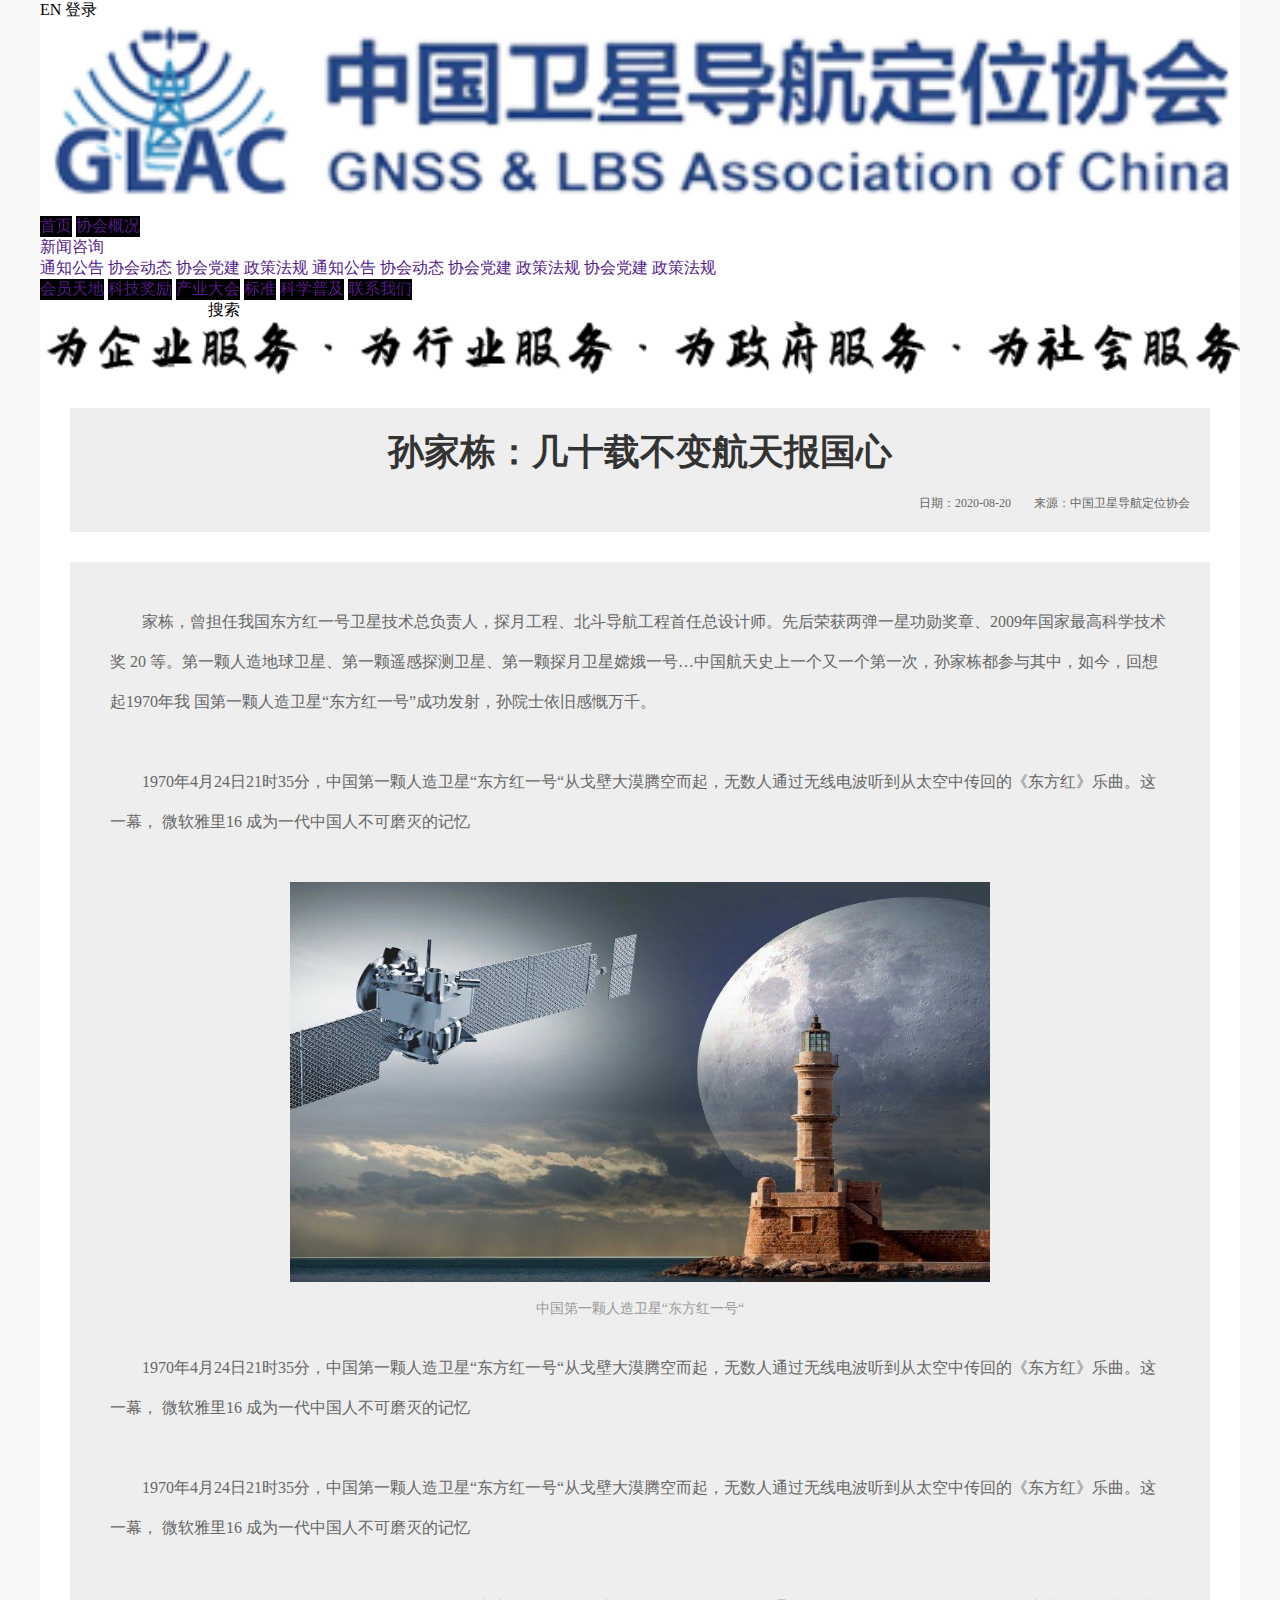
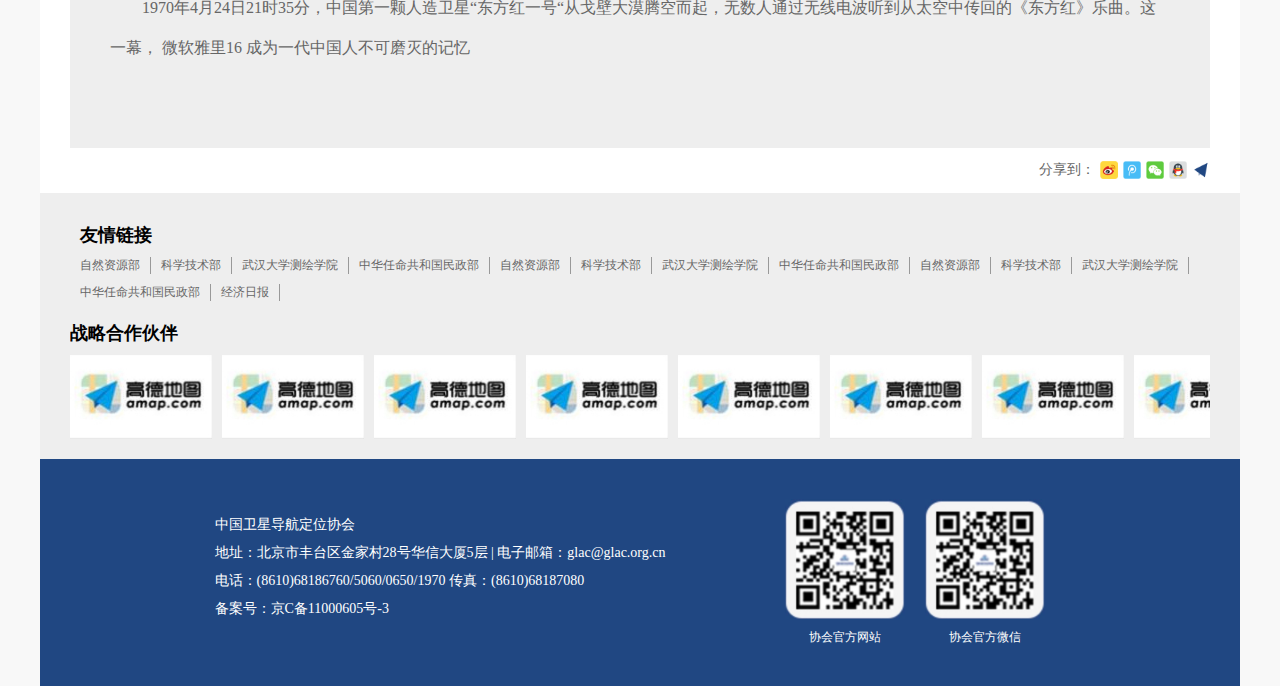
==== detail.html @ 20201519 "创建项目" ====
<!DOCTYPE html>
<html lang="en">
<head>
    <meta charset="UTF-8">
    <meta name="viewport" content="width=device-width, initial-scale=1.0">
    <title>中国卫星导航定位协会</title>
    <link rel="stylesheet" href="./css/reset.css">
    <link rel="stylesheet" href="./css/hover.css">
    <link rel="stylesheet" href="./css/detail.css">
    <link rel="stylesheet" href="./css/swiper.min.css">
</head>
<body>
    <div class="container">
        <!-- 头部 header -->
        <div class="header">
            <!-- 登录部分 -->
            <div class="login-wrap">
                <span class="language">EN</span>
                <span class="login-btn">登录</span>
            </div>
            <!-- 导航部分 -->
            <div class="nav-wrap">
                <!-- logo -->
                <div class="logo">
                    <img src="./images/index/logo-pc.png" alt="">
                </div>
                <!-- 导航栏 -->
                <div class="nav-list">
                    <div class="nav-item hvr-radial-in"><a href="">首页</a></div> 
                    <div class="nav-item hvr-radial-in"><a href="">协会概况</a></div> 
                    <div class="nav-item active-link">
                        <a href="">新闻咨询</a>
                        <!-- 二级菜单 -->
                        <div class="select-menu">
                            <div class="menu-list">
                                <span><a href="">通知公告</a></span>
                                <span><a href="">协会动态</a></span>
                                <span><a href="">协会党建</a></span>
                                <span><a href="">政策法规</a></span>
                                <span><a href="">通知公告</a></span>
                                <span><a href="">协会动态</a></span>
                                <span><a href="">协会党建</a></span>
                                <span><a href="">政策法规</a></span>
                                <span><a href="">协会党建</a></span>
                                <span><a href="">政策法规</a></span>
                            </div>
                        </div>
                    </div> 
                    <div class="nav-item hvr-radial-in"><a href="">会员天地</a></div> 
                    <div class="nav-item hvr-radial-in"><a href="">科技奖励</a></div> 
                    <div class="nav-item hvr-radial-in"><a href="">产业大会</a></div> 
                    <div class="nav-item hvr-radial-in"><a href="">标准</a></div> 
                    <div class="nav-item hvr-radial-in"><a href="">科学普及</a></div> 
                    <div class="nav-item hvr-radial-in"><a href="">联系我们</a></div> 
                </div>
                <!-- 搜索框 -->
                <div class="search">
                    <input type="text">
                    <span>搜索</span>
                </div>
                <!-- slogan -->
                <div class="slogan">
                    <img src="./images/index/slogan.png" alt="">
                </div>
            </div>
        </div>

        <!-- 主体内容 -->
        <div class="main-cont">
            <div class="article">
                <div class="title">
                    <h3>孙家栋：几十载不变航天报国心</h3>
                    <p>
                        <span>日期：2020-08-20</span>
                        <span>来源：中国卫星导航定位协会</span>
                    </p>
                </div>
                <div class="cont">
                    <p>家栋，曾担任我国东方红一号卫星技术总负责人，探月工程、北斗导航工程首任总设计师。先后荣获两弹一星功勋奖章、2009年国家最高科学技术奖  20  等。第一颗人造地球卫星、第一颗遥感探测卫星、第一颗探月卫星嫦娥一号…中国航天史上一个又一个第一次，孙家栋都参与其中，如今，回想起1970年我  国第一颗人造卫星“东方红一号”成功发射，孙院士依旧感慨万千。 </p>
                    <p>1970年4月24日21时35分，中国第一颗人造卫星“东方红一号“从戈壁大漠腾空而起，无数人通过无线电波听到从太空中传回的《东方红》乐曲。这一幕，  微软雅里16  成为一代中国人不可磨灭的记忆 </p>
                    <div class="img-wrap">
                        <img src="./images/banner.jpeg" alt="">
                        <span>中国第一颗人造卫星“东方红一号“</span>
                    </div>
                    <p>1970年4月24日21时35分，中国第一颗人造卫星“东方红一号“从戈壁大漠腾空而起，无数人通过无线电波听到从太空中传回的《东方红》乐曲。这一幕，  微软雅里16  成为一代中国人不可磨灭的记忆 </p>
                    <p>1970年4月24日21时35分，中国第一颗人造卫星“东方红一号“从戈壁大漠腾空而起，无数人通过无线电波听到从太空中传回的《东方红》乐曲。这一幕，  微软雅里16  成为一代中国人不可磨灭的记忆 </p>
                    <p>1970年4月24日21时35分，中国第一颗人造卫星“东方红一号“从戈壁大漠腾空而起，无数人通过无线电波听到从太空中传回的《东方红》乐曲。这一幕，  微软雅里16  成为一代中国人不可磨灭的记忆 </p>
                </div>
                <div class="share">
                    分享到：
                    <span class="item1"></span>
                    <span class="item2"></span>
                    <span class="item3"></span>
                    <span class="item4"></span>
                    <span class="item5"></span>
                </div>
            </div>
        </div>

        <!-- 底部 footer -->
        <div class="footer">
            <!-- 友情链接 -->
            <div class="blogroll">
                <h3>友情链接</h3>
                <div class="link-list">
                    <a href="" target="_blank">自然资源部</a>
                    <a href="" target="_blank">科学技术部</a>
                    <a href="" target="_blank">武汉大学测绘学院</a>
                    <a href="" target="_blank">中华任命共和国民政部</a>
                    <a href="" target="_blank">自然资源部</a>
                    <a href="" target="_blank">科学技术部</a>
                    <a href="" target="_blank">武汉大学测绘学院</a>
                    <a href="" target="_blank">中华任命共和国民政部</a>
                    <a href="" target="_blank">自然资源部</a>
                    <a href="" target="_blank">科学技术部</a>
                    <a href="" target="_blank">武汉大学测绘学院</a>
                    <a href="" target="_blank">中华任命共和国民政部</a>
                    <a href="" target="_blank">经济日报</a>
                </div>
            </div>
            <!-- 战略合作 -->
            <div class="cooperation swiper-container4">
                <h3>战略合作伙伴</h3>
                <div class="swiper-wrapper">
                    <div class="swiper-slide">
                        <a href=""><img src="./images/company.jpg" alt=""></a>
                    </div>
                    <div class="swiper-slide">
                        <a href=""><img src="./images/company.jpg" alt=""></a>
                    </div>
                    <div class="swiper-slide">
                        <a href=""><img src="./images/company.jpg" alt=""></a>
                    </div>
                    <div class="swiper-slide">
                        <a href=""><img src="./images/company.jpg" alt=""></a>
                    </div>
                    <div class="swiper-slide">
                        <a href=""><img src="./images/company.jpg" alt=""></a>
                    </div>
                    <div class="swiper-slide">
                        <a href=""><img src="./images/company.jpg" alt=""></a>
                    </div>
                    <div class="swiper-slide">
                        <a href=""><img src="./images/company.jpg" alt=""></a>
                    </div>
                    <div class="swiper-slide">
                        <a href=""><img src="./images/company.jpg" alt=""></a>
                    </div>
                    <div class="swiper-slide">
                        <a href=""><img src="./images/company.jpg" alt=""></a>
                    </div>
                    <div class="swiper-slide">
                        <a href=""><img src="./images/company.jpg" alt=""></a>
                    </div>
                </div>
            </div>
            <!-- 底部信息 -->
            <div class="bottom-info">
                <div class="left-text">
                    <p>中国卫星导航定位协会</p>
                    <p>地址：北京市丰台区金家村28号华信大厦5层 | 电子邮箱：glac@glac.org.cn</p>
                    <p>电话：(8610)68186760/5060/0650/1970 传真：(8610)68187080</p>
                    <p>备案号：京C备11000605号-3</p>
                </div>
                <div class="right-img">
                    <div>
                        <img src="./images/qr.jpg" alt="">
                        <span>协会官方网站</span>
                    </div>
                    <div>
                        <img src="./images/qr.jpg" alt="">
                        <span>协会官方微信</span>
                    </div>
                </div>
            </div>
        </div>
    </div>
</body>
</html>
---- css/hover.css ----
@keyframes hvr-wobble-vertical {
    16.65% {
      -webkit-transform: translateY(8px);
      transform: translateY(8px);
    }
    33.3% {
      -webkit-transform: translateY(-6px);
      transform: translateY(-6px);
    }
    49.95% {
      -webkit-transform: translateY(4px);
      transform: translateY(4px);
    }
    66.6% {
      -webkit-transform: translateY(-2px);
      transform: translateY(-2px);
    }
    83.25% {
      -webkit-transform: translateY(1px);
      transform: translateY(1px);
    }
    100% {
      -webkit-transform: translateY(0);
      transform: translateY(0);
    }
  }
  .hvr-wobble-vertical {
    display: inline-block;
    vertical-align: middle;
    -webkit-transform: perspective(1px) translateZ(0);
    transform: perspective(1px) translateZ(0);
    box-shadow: 0 0 1px rgba(0, 0, 0, 0);
  }
  .hvr-wobble-vertical:hover, .hvr-wobble-vertical:focus, .hvr-wobble-vertical:active {
    -webkit-animation-name: hvr-wobble-vertical;
    animation-name: hvr-wobble-vertical;
    -webkit-animation-duration: 1s;
    animation-duration: 1s;
    -webkit-animation-timing-function: ease-in-out;
    animation-timing-function: ease-in-out;
    -webkit-animation-iteration-count: 1;
    animation-iteration-count: 1;
  }

  /* Radial In */
.hvr-radial-in {
    display: inline-block;
    vertical-align: middle;
    -webkit-transform: perspective(1px) translateZ(0);
    transform: perspective(1px) translateZ(0);
    box-shadow: 0 0 1px rgba(0, 0, 0, 0);
    position: relative;
    overflow: hidden;
    background: #204881;
    -webkit-transition-property: color;
    transition-property: color;
    -webkit-transition-duration: 0.3s;
    transition-duration: 0.3s;
  }
  .hvr-radial-in:before {
    content: "";
    position: absolute;
    z-index: -1;
    top: 0;
    left: 0;
    right: 0;
    bottom: 0;
    color: #333;
    background: hsl(0, 0%, 0%);
    border-radius: 100%;
    -webkit-transform: scale(2);
    transform: scale(2);
    -webkit-transition-property: transform;
    transition-property: transform;
    -webkit-transition-duration: 0.3s;
    transition-duration: 0.3s;
    -webkit-transition-timing-function: ease-out;
    transition-timing-function: ease-out;
  }
  .hvr-radial-in:hover, .hvr-radial-in:focus, .hvr-radial-in:active {
    color: white;
  }
  .hvr-radial-in:hover:before, .hvr-radial-in:focus:before, .hvr-radial-in:active:before {
    -webkit-transform: scale(0);
    transform: scale(0);
  }

/* Float Shadow */
.hvr-float-shadow {
    display: inline-block;
    vertical-align: middle;
    -webkit-transform: perspective(1px) translateZ(0);
    transform: perspective(1px) translateZ(0);
    box-shadow: 0 0 1px rgba(0, 0, 0, 0);
    position: relative;
    -webkit-transition-duration: 0.3s;
    transition-duration: 0.3s;
    -webkit-transition-property: transform;
    transition-property: transform;
  }
  .hvr-float-shadow:before {
    pointer-events: none;
    position: absolute;
    z-index: -1;
    content: '';
    top: 100%;
    left: 5%;
    height: 10px;
    width: 90%;
    opacity: 0;
    background: -webkit-radial-gradient(center, ellipse, rgba(0, 0, 0, 0.35) 0%, rgba(0, 0, 0, 0) 80%);
    background: radial-gradient(ellipse at center, rgba(0, 0, 0, 0.35) 0%, rgba(0, 0, 0, 0) 80%);
    /* W3C */
    -webkit-transition-duration: 0.3s;
    transition-duration: 0.3s;
    -webkit-transition-property: transform, opacity;
    transition-property: transform, opacity;
  }
  .hvr-float-shadow:hover, .hvr-float-shadow:focus, .hvr-float-shadow:active {
    -webkit-transform: translateY(-5px);
    transform: translateY(-5px);
    /* move the element up by 5px */
  }
  .hvr-float-shadow:hover:before, .hvr-float-shadow:focus:before, .hvr-float-shadow:active:before {
    opacity: 1;
    -webkit-transform: translateY(5px);
    transform: translateY(5px);
    /* move the element down by 5px (it will stay in place because it's attached to the element that also moves up 5px) */
  }

  /* Grow Shadow */
.hvr-grow-shadow {
    display: inline-block;
    vertical-align: middle;
    -webkit-transform: perspective(1px) translateZ(0);
    transform: perspective(1px) translateZ(0);
    box-shadow: 0 0 1px rgba(0, 0, 0, 0);
    -webkit-transition-duration: 0.3s;
    transition-duration: 0.3s;
    -webkit-transition-property: box-shadow, transform;
    transition-property: box-shadow, transform;
  }
  .hvr-grow-shadow:hover, .hvr-grow-shadow:focus, .hvr-grow-shadow:active {
    box-shadow: 0 10px 10px -10px rgba(0, 0, 0, 0.5);
    -webkit-transform: scale(1.05);
    transform: scale(1.05);
  }
  
  /* Box Shadow Outset */
  .hvr-box-shadow-outset {
    display: inline-block;
    vertical-align: middle;
    -webkit-transform: perspective(1px) translateZ(0);
    transform: perspective(1px) translateZ(0);
    box-shadow: 0 0 1px rgba(0, 0, 0, 0);
    -webkit-transition-duration: 0.3s;
    transition-duration: 0.3s;
    -webkit-transition-property: box-shadow;
    transition-property: box-shadow;
  }
  .hvr-box-shadow-outset:hover, .hvr-box-shadow-outset:focus, .hvr-box-shadow-outset:active {
    box-shadow: 2px 2px 2px rgba(0, 0, 0, 0.6);
  }
---- css/detail.css ----
@charset "UTF-8";
.container {
  width: 1200px;
  margin: 0 auto;
}

@media only screen and (max-width: 768px) {
  .container {
    width: 100%;
  }
}

.header {
  background-color: #fff;
}

.header .pc-header .login-wrap {
  height: 38px;
  text-align: right;
  padding: 0 30px;
  background-color: #fff;
}

.header .pc-header .login-wrap .language {
  font-weight: bold;
  color: #204881;
}

.header .pc-header .login-wrap .login-btn {
  cursor: pointer;
  color: #fff;
  text-align: center;
  line-height: 38px;
  font-weight: bold;
  font-size: 18px;
  margin-left: 20px;
  background-color: #204881;
  display: inline-block;
  width: 72px;
  height: 38px;
}

.header .pc-header .nav-wrap {
  position: relative;
  height: 262px;
  background: url("../images/index/nav-bg.png") no-repeat;
  background-size: 100%;
}

.header .pc-header .nav-wrap .logo {
  width: 380px;
  height: 60px;
  position: absolute;
  left: 25px;
  top: -12px;
}

.header .pc-header .nav-wrap .nav-list {
  padding: 20px 30px 0;
  -webkit-box-pack: end;
      -ms-flex-pack: end;
          justify-content: flex-end;
  display: -webkit-box;
  display: -ms-flex;
  display: -ms-flexbox;
  display: flex;
}

.header .pc-header .nav-wrap .nav-list .nav-item {
  position: relative;
}

.header .pc-header .nav-wrap .nav-list .nav-item a {
  display: inline-block;
  color: #fff;
  font-weight: bold;
  padding: 6px 10px;
  font-size: 16px;
}

@media only screen and (max-width: 768px) {
  .header .pc-header .nav-wrap .nav-list .nav-item a {
    font-size: .26rem;
  }
}

.header .pc-header .nav-wrap .nav-list .nav-item .select-menu {
  position: absolute;
  top: 40px;
  left: -40px;
  z-index: 9999;
  color: #333;
  border: 1px solid #204881;
  font-size: 14px;
  background-color: rgba(255, 254, 255, 0.7);
}

@media only screen and (max-width: 768px) {
  .header .pc-header .nav-wrap .nav-list .nav-item .select-menu {
    font-size: .24rem;
  }
}

.header .pc-header .nav-wrap .nav-list .nav-item .select-menu .menu-list {
  width: 190px;
  padding: 10px;
  -webkit-column-count: 2;
  column-count: 2;
  /* Firefox */
  -webkit-column-gap: 0;
  /* Safari 和 Chrome */
  column-gap: 0;
}

.header .pc-header .nav-wrap .nav-list .nav-item .select-menu .menu-list a {
  color: #333;
  font-size: 14px;
}

@media only screen and (max-width: 768px) {
  .header .pc-header .nav-wrap .nav-list .nav-item .select-menu .menu-list a {
    font-size: .24rem;
  }
}

.header .pc-header .nav-wrap .nav-list .nav-item .select-menu .menu-list a:hover {
  color: #204881;
}

.header .pc-header .nav-wrap .nav-list .nav-item .select-menu .menu-list:before {
  content: "";
  position: absolute;
  right: 50%;
  top: -10px;
  width: 0;
  height: 0;
  border-left: 10px solid transparent;
  border-right: 10px solid transparent;
  border-bottom: 10px solid rgba(255, 254, 255, 0.7);
}

.header .pc-header .nav-wrap .search {
  position: absolute;
  right: 30px;
  bottom: 80px;
  -webkit-box-align: center;
      -ms-flex-align: center;
          align-items: center;
  display: -webkit-box;
  display: -ms-flex;
  display: -ms-flexbox;
  display: flex;
}

.header .pc-header .nav-wrap .search input {
  width: 302px;
  height: 45px;
  padding: 10px;
  border-radius: 3px;
  border-bottom-right-radius: 0;
  border-top-right-radius: 0;
}

.header .pc-header .nav-wrap .search span {
  color: #fff;
  font-size: 18px;
  text-align: center;
  line-height: 45px;
  border-bottom-right-radius: 3px;
  border-top-right-radius: 3px;
  display: inline-block;
  width: 90px;
  height: 45px;
  background-color: #204881;
}

.header .pc-header .nav-wrap .slogan {
  width: 680px;
  height: 30px;
  position: absolute;
  right: 30px;
  bottom: 15px;
}

@media only screen and (max-width: 768px) {
  .header .pc-header {
    display: none;
  }
}

.header .m-header {
  display: none;
  width: 100%;
  text-align: center;
}

.header .m-header h3 {
  color: #666;
  height: 1rem;
  line-height: 1rem;
  font-size: .4rem;
}

.header .m-header .banner {
  width: 100%;
  height: 4rem;
  padding: .4rem .2rem;
  background-color: pink;
  -webkit-box-align: center;
      -ms-flex-align: center;
          align-items: center;
  -webkit-box-orient: vertical;
  -webkit-box-direction: normal;
      -ms-flex-direction: column;
          flex-direction: column;
  -webkit-box-pack: justify;
      -ms-flex-pack: justify;
          justify-content: space-between;
  display: -webkit-box;
  display: -ms-flex;
  display: -ms-flexbox;
  display: flex;
}

.header .m-header .banner .login-wrap {
  width: 100%;
  -webkit-box-align: center;
      -ms-flex-align: center;
          align-items: center;
  -webkit-box-pack: end !important;
      -ms-flex-pack: end !important;
          justify-content: flex-end !important;
  display: -webkit-box;
  display: -ms-flex;
  display: -ms-flexbox;
  display: flex;
}

.header .m-header .banner .login-wrap span {
  color: #204881;
  text-align: center;
  font-size: .28rem;
  line-height: .65rem;
  background-color: #fff;
  display: inline-block;
  width: 1.2rem;
  height: 0.6rem;
}

.header .m-header .banner .login-wrap span:nth-of-type(1) {
  border-top-left-radius: .1rem;
  border-bottom-left-radius: .1rem;
}

.header .m-header .banner .login-wrap .login-btn {
  color: #fff;
  background-color: #204881;
  border-top-right-radius: .1rem;
  border-bottom-right-radius: .1rem;
}

.header .m-header .banner .logo {
  width: 100%;
}

.header .m-header .banner .logo img {
  width: 80%;
}

.header .m-header .banner .search {
  width: 90%;
  height: .8rem;
  background-color: #fff;
  -webkit-box-align: center;
      -ms-flex-align: center;
          align-items: center;
  border-radius: 0.2rem;
  display: -webkit-box;
  display: -ms-flex;
  display: -ms-flexbox;
  display: flex;
}

.header .m-header .banner .search input {
  width: 100%;
  height: .5rem;
  border-radius: 0.2rem;
}

.header .m-header .nav-wrap {
  height: 1rem;
  color: #fff;
  font-size: .36rem;
  font-weight: bold;
  background-color: #204881;
  -webkit-box-align: center;
      -ms-flex-align: center;
          align-items: center;
  -ms-flex-pack: distribute;
      justify-content: space-around;
  display: -webkit-box;
  display: -ms-flex;
  display: -ms-flexbox;
  display: flex;
}

.header .m-header .nav-wrap .left-menu-btn {
  position: relative;
  -webkit-box-align: center;
      -ms-flex-align: center;
          align-items: center;
  display: -webkit-box;
  display: -ms-flex;
  display: -ms-flexbox;
  display: flex;
  width: 15%;
  border-right: 1px solid #eee;
}

.header .m-header .nav-wrap .left-menu-btn:before {
  content: '';
  margin-left: .2rem;
  display: inline-block;
  width: 0.5rem;
  height: 0.5rem;
  background: url("../images/index/menu-icon.png") no-repeat;
  background-size: 100%;
}

.header .m-header .nav-wrap .right-nav-list {
  width: 85%;
  -ms-flex-pack: distribute;
      justify-content: space-around;
  display: -webkit-box;
  display: -ms-flex;
  display: -ms-flexbox;
  display: flex;
}

.header .m-header .nav-wrap .right-nav-list span {
  font-size: .3rem;
  font-weight: bold;
}

.header .m-header .slogan {
  padding: .2rem;
}

@media only screen and (max-width: 768px) {
  .header .m-header {
    display: block;
  }
}

.footer {
  width: 100%;
  background-color: #EEE;
  font-size: 14px;
}

@media only screen and (max-width: 768px) {
  .footer {
    font-size: .24rem;
  }
}

.footer h3 {
  font-size: 18px;
  font-weight: bold;
  padding: 10px 0;
}

.footer .blogroll {
  padding: 20px 40px 0;
}

.footer .blogroll .link-list {
  -ms-flex-wrap: wrap;
      flex-wrap: wrap;
  display: -webkit-box;
  display: -ms-flex;
  display: -ms-flexbox;
  display: flex;
}

.footer .blogroll .link-list a {
  color: #666;
  padding-right: 10px;
  margin: 0 10px 10px 0;
  border-right: 1px solid #999;
  font-size: 12px;
}

@media only screen and (max-width: 768px) {
  .footer .blogroll .link-list a {
    font-size: .22rem;
  }
}

.footer .blogroll .link-list a:hover {
  color: #73a2ff;
}

.footer .cooperation {
  width: 95%;
  margin: 0 auto;
  overflow: hidden;
  margin-bottom: 20px;
  position: relative;
}

.footer .cooperation .swiper-wrapper {
  width: 100%;
  -webkit-box-orient: horizontal;
  -webkit-box-direction: normal;
      -ms-flex-direction: row;
          flex-direction: row;
  display: -webkit-box;
  display: -ms-flex;
  display: -ms-flexbox;
  display: flex;
}

.footer .cooperation .swiper-wrapper div {
  width: 142px !important;
  height: 84px !important;
  margin-right: 10px;
}

.footer .cooperation .swiper-wrapper div img {
  width: 100%;
}

.footer .bottom-info {
  padding: 40px;
  color: #fff;
  background-color: #204782;
  -webkit-box-align: center;
      -ms-flex-align: center;
          align-items: center;
  -webkit-box-pack: center;
      -ms-flex-pack: center;
          justify-content: center;
  display: -webkit-box;
  display: -ms-flex;
  display: -ms-flexbox;
  display: flex;
}

.footer .bottom-info .left-text {
  margin-right: 120px;
}

.footer .bottom-info .left-text p {
  margin-bottom: 10px;
}

.footer .bottom-info .right-img {
  -webkit-box-pack: justify;
      -ms-flex-pack: justify;
          justify-content: space-between;
  display: -webkit-box;
  display: -ms-flex;
  display: -ms-flexbox;
  display: flex;
}

.footer .bottom-info .right-img div {
  margin-right: 20px;
  -webkit-box-align: center;
      -ms-flex-align: center;
          align-items: center;
  -webkit-box-orient: vertical;
  -webkit-box-direction: normal;
      -ms-flex-direction: column;
          flex-direction: column;
  display: -webkit-box;
  display: -ms-flex;
  display: -ms-flexbox;
  display: flex;
}

.footer .bottom-info .right-img div img {
  width: 120px;
  height: 120px;
  margin-bottom: 10px;
}

.footer .bottom-info .right-img div span {
  font-size: 12px;
}

@media only screen and (max-width: 768px) {
  .footer .bottom-info .right-img div span {
    font-size: .22rem;
  }
}

@media only screen and (max-width: 768px) {
  .footer {
    overflow: scroll;
  }
  .footer h3 {
    font-size: .28rem;
    padding: .2rem 0;
  }
  .footer .blogroll {
    padding: .2rem .4rem 0;
  }
  .footer .blogroll .link-list {
    display: block;
    width: 100%;
    white-space: nowrap;
    -webkit-box-pack: justify;
        -ms-flex-pack: justify;
            justify-content: space-between;
    overflow-x: scroll;
  }
  .footer .blogroll .link-list a {
    font-size: .22rem;
    display: inline-block;
    padding-right: .2rem;
    margin: 0 .1rem .1rem 0;
  }
  .footer .cooperation {
    margin-bottom: .4rem;
  }
  .footer .cooperation h3 {
    padding-left: .2rem;
  }
  .footer .cooperation .swiper-wrapper .swiper-slide {
    width: 1.5rem !important;
    height: .9rem !important;
    margin-right: .1rem;
  }
  .footer .bottom-info {
    width: 100%;
    height: auto;
    padding: .5rem;
    -webkit-box-pack: center;
        -ms-flex-pack: center;
            justify-content: center;
    -webkit-box-orient: vertical;
    -webkit-box-direction: normal;
        -ms-flex-direction: column;
            flex-direction: column;
  }
  .footer .bottom-info .left-text {
    text-align: center;
    margin-right: 0;
  }
  .footer .bottom-info .left-text p:nth-of-type(1) {
    margin-bottom: .4rem;
    font-weight: bold;
  }
  .footer .bottom-info .right-img {
    -webkit-box-pack: center;
        -ms-flex-pack: center;
            justify-content: center;
  }
  .footer .bottom-info .right-img div {
    margin-right: .8rem;
  }
  .footer .bottom-info .right-img div img {
    width: 1.5rem;
    height: 1.5rem;
    margin-bottom: .1rem;
  }
  .footer .bottom-info .right-img div:nth-of-type(2) {
    margin-right: 0;
  }
}

.main-cont {
  width: 100%;
  padding: 30px 30px 0;
  background-color: #fff;
}

.main-cont .article .title {
  height: 124px;
  padding: 20px;
  margin-bottom: 30px;
  background-color: #eee;
  -webkit-box-orient: vertical;
  -webkit-box-direction: normal;
      -ms-flex-direction: column;
          flex-direction: column;
  -webkit-box-pack: justify;
      -ms-flex-pack: justify;
          justify-content: space-between;
  display: -webkit-box;
  display: -ms-flex;
  display: -ms-flexbox;
  display: flex;
}

.main-cont .article .title h3 {
  color: #333;
  font-size: 36px;
  font-weight: bold;
  text-align: center;
}

.main-cont .article .title p {
  text-align: right;
  color: #666;
  font-size: 12px;
}

@media only screen and (max-width: 768px) {
  .main-cont .article .title p {
    font-size: .22rem;
  }
}

.main-cont .article .title p span {
  margin-left: 20px;
}

.main-cont .article .cont {
  color: #666;
  padding: 40px;
  font-size: 16px;
  background-color: #eee;
}

@media only screen and (max-width: 768px) {
  .main-cont .article .cont {
    font-size: .26rem;
  }
}

.main-cont .article .cont p {
  line-height: 40px;
  margin-bottom: 40px;
  text-indent: 2em;
}

.main-cont .article .cont .img-wrap {
  margin-bottom: 30px;
  -webkit-box-pack: center;
      -ms-flex-pack: center;
          justify-content: center;
  -webkit-box-align: center;
      -ms-flex-align: center;
          align-items: center;
  -webkit-box-orient: vertical;
  -webkit-box-direction: normal;
      -ms-flex-direction: column;
          flex-direction: column;
  display: -webkit-box;
  display: -ms-flex;
  display: -ms-flexbox;
  display: flex;
}

.main-cont .article .cont .img-wrap img {
  width: 700px;
  height: 400px;
  margin-bottom: 18px;
}

.main-cont .article .cont .img-wrap span {
  color: #999;
  font-size: 14px;
}

@media only screen and (max-width: 768px) {
  .main-cont .article .cont .img-wrap span {
    font-size: .24rem;
  }
}

.main-cont .article .share {
  height: 45px;
  color: #666;
  text-align: right;
  -webkit-box-align: center;
      -ms-flex-align: center;
          align-items: center;
  -webkit-box-pack: end;
      -ms-flex-pack: end;
          justify-content: flex-end;
  display: -webkit-box;
  display: -ms-flex;
  display: -ms-flexbox;
  display: flex;
  font-size: 14px;
}

@media only screen and (max-width: 768px) {
  .main-cont .article .share {
    font-size: .24rem;
  }
}

.main-cont .article .share span {
  cursor: pointer;
  margin-left: 5px;
  display: inline-block;
  width: 18px;
  height: 18px;
}

.main-cont .article .share .item1 {
  background: url("../images/share-icon1.png") no-repeat;
  background-size: 100%;
}

.main-cont .article .share .item2 {
  background: url("../images/share-icon2.png") no-repeat;
  background-size: 100%;
}

.main-cont .article .share .item3 {
  background: url("../images/share-icon3.png") no-repeat;
  background-size: 100%;
}

.main-cont .article .share .item4 {
  background: url("../images/share-icon4.png") no-repeat;
  background-size: 100%;
}

.main-cont .article .share .item5 {
  background: url("../images/share-icon5.png") no-repeat;
  background-size: 100%;
}
/*# sourceMappingURL=detail.css.map */
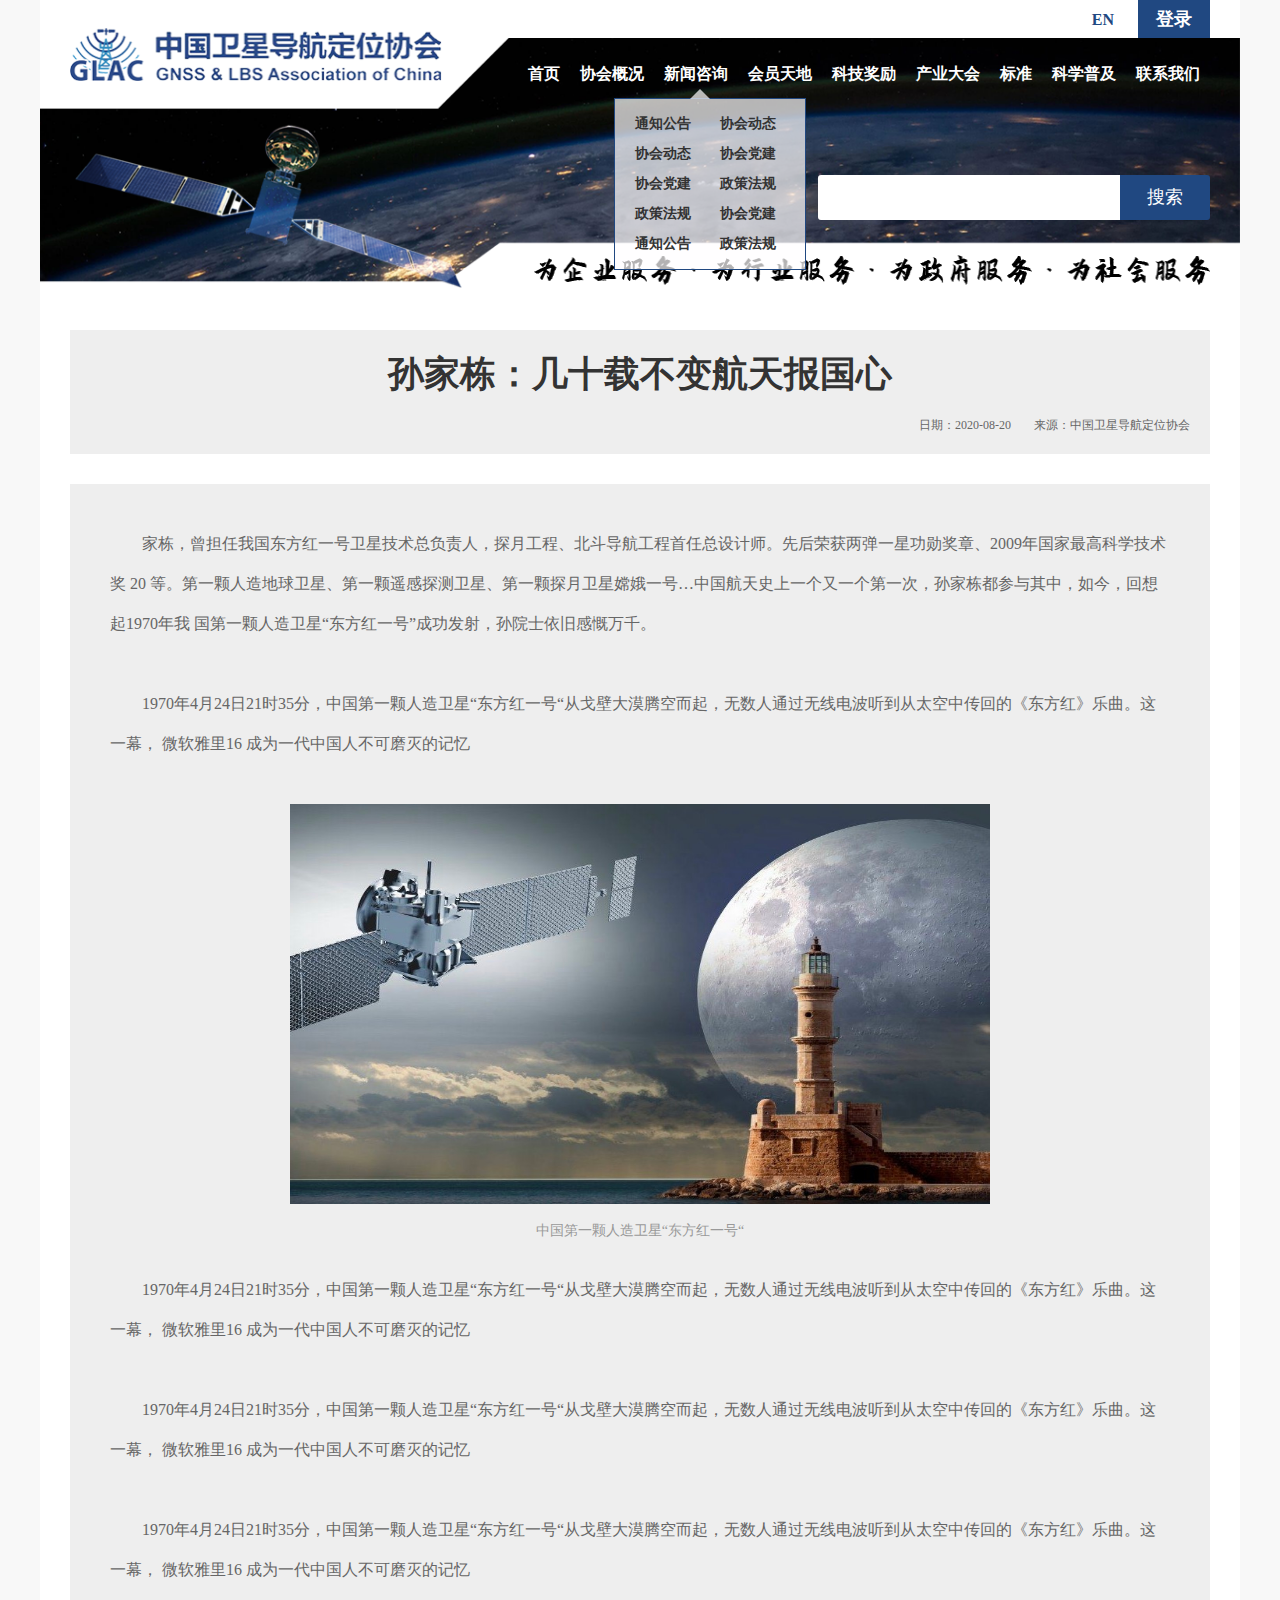
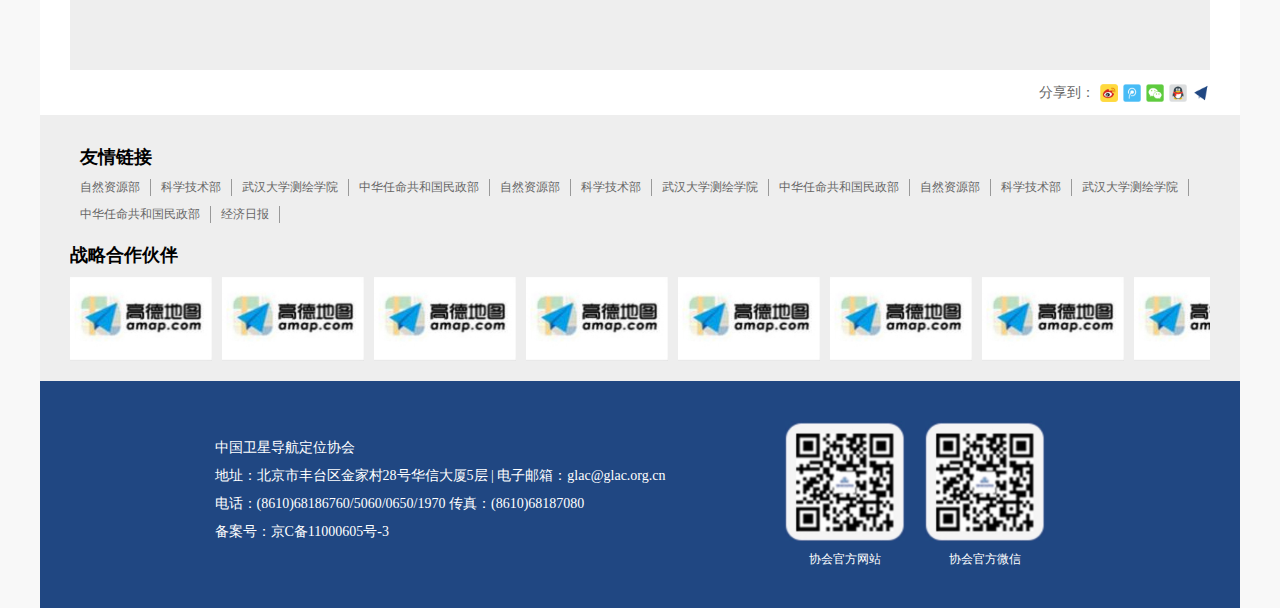
==== commit 38250621: "产品页布局" ====
--- a/detail.html
+++ b/detail.html
@@ -13,52 +13,83 @@
     <div class="container">
         <!-- 头部 header -->
         <div class="header">
-            <!-- 登录部分 -->
-            <div class="login-wrap">
-                <span class="language">EN</span>
-                <span class="login-btn">登录</span>
-            </div>
-            <!-- 导航部分 -->
-            <div class="nav-wrap">
-                <!-- logo -->
-                <div class="logo">
-                    <img src="./images/index/logo-pc.png" alt="">
-                </div>
-                <!-- 导航栏 -->
-                <div class="nav-list">
-                    <div class="nav-item hvr-radial-in"><a href="">首页</a></div> 
-                    <div class="nav-item hvr-radial-in"><a href="">协会概况</a></div> 
-                    <div class="nav-item active-link">
-                        <a href="">新闻咨询</a>
-                        <!-- 二级菜单 -->
-                        <div class="select-menu">
-                            <div class="menu-list">
-                                <span><a href="">通知公告</a></span>
-                                <span><a href="">协会动态</a></span>
-                                <span><a href="">协会党建</a></span>
-                                <span><a href="">政策法规</a></span>
-                                <span><a href="">通知公告</a></span>
-                                <span><a href="">协会动态</a></span>
-                                <span><a href="">协会党建</a></span>
-                                <span><a href="">政策法规</a></span>
-                                <span><a href="">协会党建</a></span>
-                                <span><a href="">政策法规</a></span>
+            <!-- pc头部 -->
+            <div class="pc-header">
+                <!-- 登录部分 -->
+                <div class="login-wrap">
+                    <span class="language">EN</span>
+                    <span class="login-btn">登录</span>
+                </div>
+                <!-- 导航部分 -->
+                <div class="nav-wrap">
+                    <!-- logo -->
+                    <div class="logo">
+                        <img src="./images/index/logo-pc.png" alt="">
+                    </div>
+                    <!-- 导航栏 -->
+                    <div class="nav-list">
+                        <div class="nav-item"><a href="">首页</a></div> 
+                        <div class="nav-item"><a href="">协会概况</a></div> 
+                        <div class="nav-item">
+                            <a href="">新闻咨询</a>
+                            <!-- 二级菜单 -->
+                            <div class="select-menu">
+                                <div class="menu-list">
+                                    <span><a href="">通知公告</a></span>
+                                    <span><a href="">协会动态</a></span>
+                                    <span><a href="">协会党建</a></span>
+                                    <span><a href="">政策法规</a></span>
+                                    <span><a href="">通知公告</a></span>
+                                    <span><a href="">协会动态</a></span>
+                                    <span><a href="">协会党建</a></span>
+                                    <span><a href="">政策法规</a></span>
+                                    <span><a href="">协会党建</a></span>
+                                    <span><a href="">政策法规</a></span>
+                                </div>
                             </div>
-                        </div>
-                    </div> 
-                    <div class="nav-item hvr-radial-in"><a href="">会员天地</a></div> 
-                    <div class="nav-item hvr-radial-in"><a href="">科技奖励</a></div> 
-                    <div class="nav-item hvr-radial-in"><a href="">产业大会</a></div> 
-                    <div class="nav-item hvr-radial-in"><a href="">标准</a></div> 
-                    <div class="nav-item hvr-radial-in"><a href="">科学普及</a></div> 
-                    <div class="nav-item hvr-radial-in"><a href="">联系我们</a></div> 
-                </div>
-                <!-- 搜索框 -->
-                <div class="search">
-                    <input type="text">
-                    <span>搜索</span>
-                </div>
-                <!-- slogan -->
+                        </div> 
+                        <div class="nav-item"><a href="">会员天地</a></div> 
+                        <div class="nav-item"><a href="">科技奖励</a></div> 
+                        <div class="nav-item"><a href="">产业大会</a></div> 
+                        <div class="nav-item"><a href="">标准</a></div> 
+                        <div class="nav-item"><a href="">科学普及</a></div> 
+                        <div class="nav-item"><a href="">联系我们</a></div> 
+                    </div>
+                    <!-- 搜索框 -->
+                    <div class="search">
+                        <input type="text">
+                        <span>搜索</span>
+                    </div>
+                    <!-- slogan -->
+                    <div class="slogan">
+                        <img src="./images/index/slogan.png" alt="">
+                    </div>
+                </div>
+            </div>
+            <!-- m站头部 -->
+            <div class="m-header">
+                <h3>中国卫星导航定位协会</h3>
+                <div class="banner">
+                    <div class="login-wrap">
+                        <span>EN</span>
+                        <span class="login-btn">登录</span>
+                    </div>
+                    <div class="logo">
+                        <img src="./images/index/logo-pc.png" alt="">
+                    </div>
+                    <div class="search">
+                        <input type="text">
+                    </div>
+                </div>
+                <div class="nav-wrap">
+                    <div class="left-menu-btn"></div>
+                    <div class="right-nav-list">
+                        <span>首页</span>
+                        <span>协会概况</span>
+                        <span>新闻资讯</span>
+                        <span>会员天地</span>
+                    </div>
+                </div>
                 <div class="slogan">
                     <img src="./images/index/slogan.png" alt="">
                 </div>
@@ -175,5 +206,7 @@
             </div>
         </div>
     </div>
+    <script src="./js/rem.js"></script>
+    <script src="./js/swiper.min.js"> </script>
 </body>
 </html>
--- a/css/hover.css
+++ b/css/hover.css
@@ -161,4 +161,49 @@
   .hvr-box-shadow-outset:hover, .hvr-box-shadow-outset:focus, .hvr-box-shadow-outset:active {
     box-shadow: 2px 2px 2px rgba(0, 0, 0, 0.6);
   }
+
+  @keyframes hvr-wobble-horizontal {
+    16.65% {
+      -webkit-transform: translateX(8px);
+      transform: translateX(8px);
+    }
+    33.3% {
+      -webkit-transform: translateX(-6px);
+      transform: translateX(-6px);
+    }
+    49.95% {
+      -webkit-transform: translateX(4px);
+      transform: translateX(4px);
+    }
+    66.6% {
+      -webkit-transform: translateX(-2px);
+      transform: translateX(-2px);
+    }
+    83.25% {
+      -webkit-transform: translateX(1px);
+      transform: translateX(1px);
+    }
+    100% {
+      -webkit-transform: translateX(0);
+      transform: translateX(0);
+    }
+  }
+  .hvr-wobble-horizontal {
+    display: inline-block;
+    vertical-align: middle;
+    -webkit-transform: perspective(1px) translateZ(0);
+    transform: perspective(1px) translateZ(0);
+    box-shadow: 0 0 1px rgba(0, 0, 0, 0);
+  }
+  .hvr-wobble-horizontal:hover, .hvr-wobble-horizontal:focus, .hvr-wobble-horizontal:active {
+    -webkit-animation-name: hvr-wobble-horizontal;
+    animation-name: hvr-wobble-horizontal;
+    -webkit-animation-duration: 1s;
+    animation-duration: 1s;
+    -webkit-animation-timing-function: ease-in-out;
+    animation-timing-function: ease-in-out;
+    -webkit-animation-iteration-count: 1;
+    animation-iteration-count: 1;
+  }
+  
   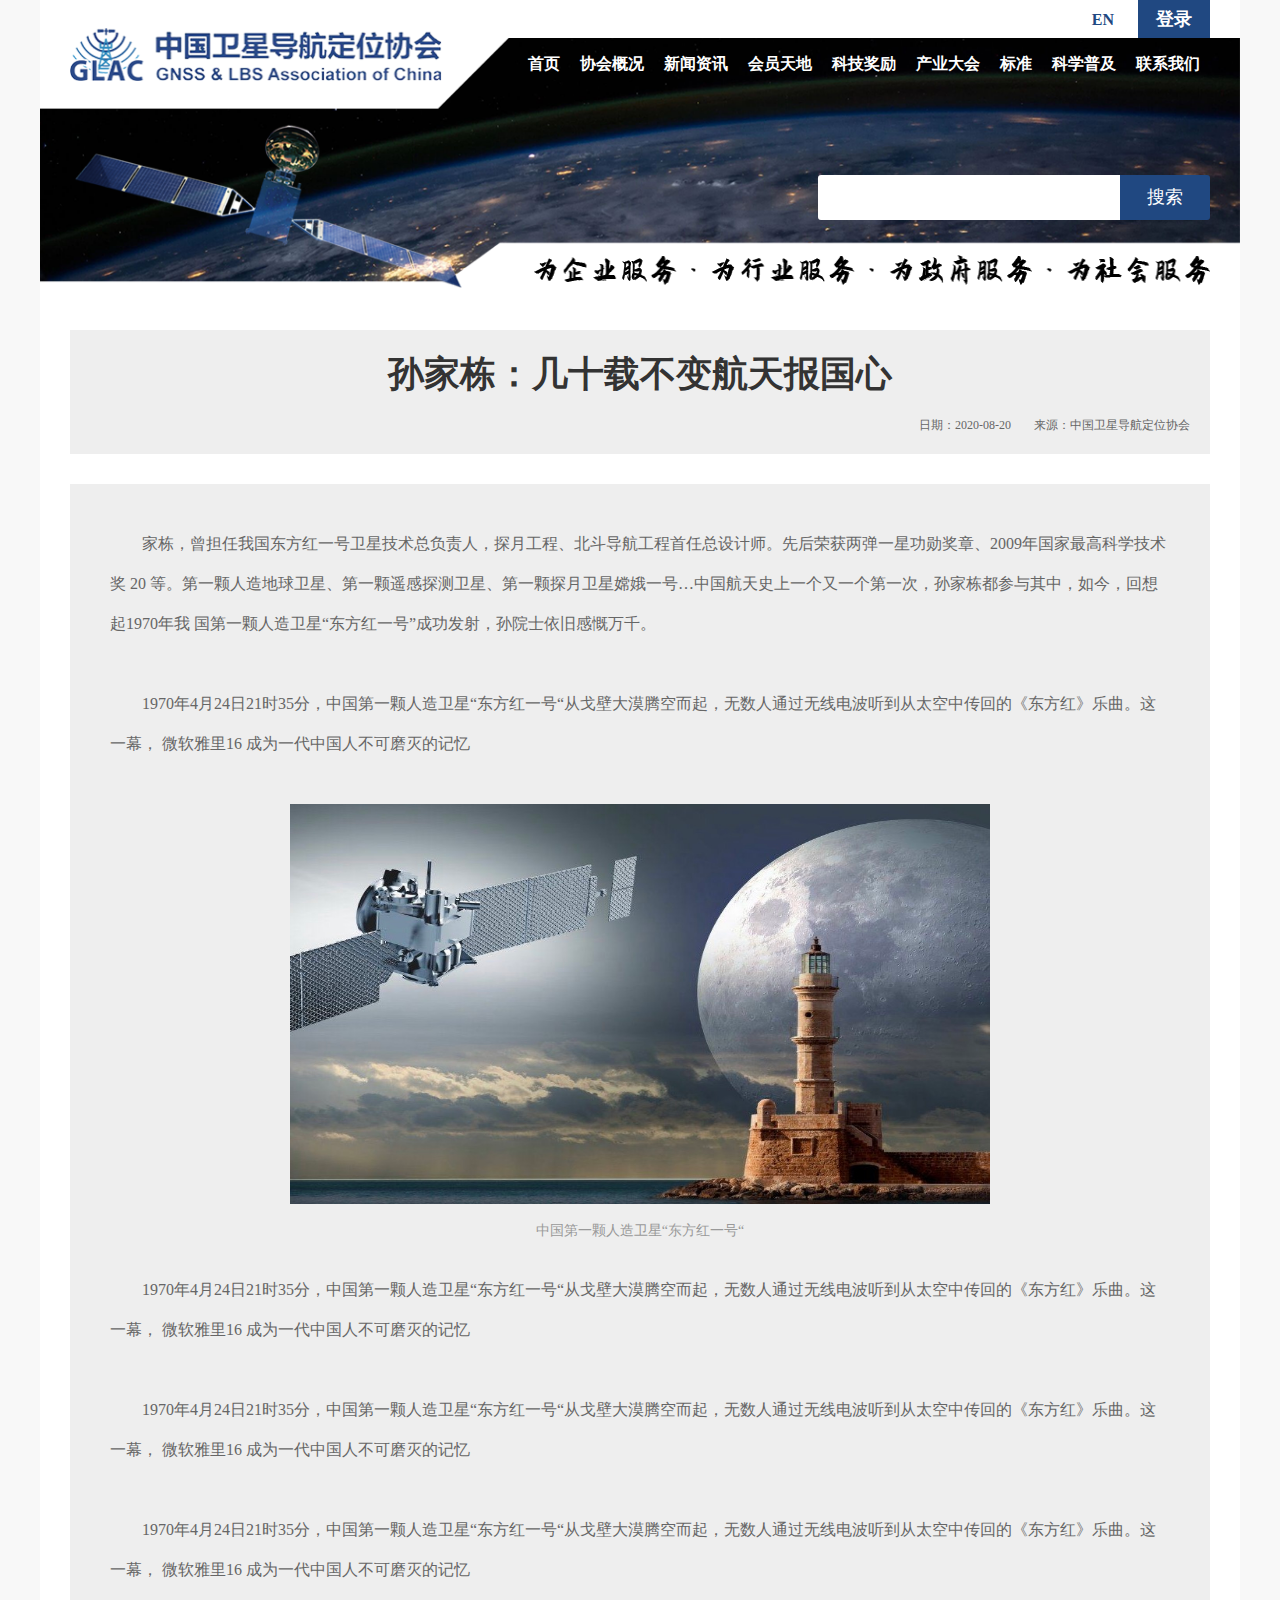
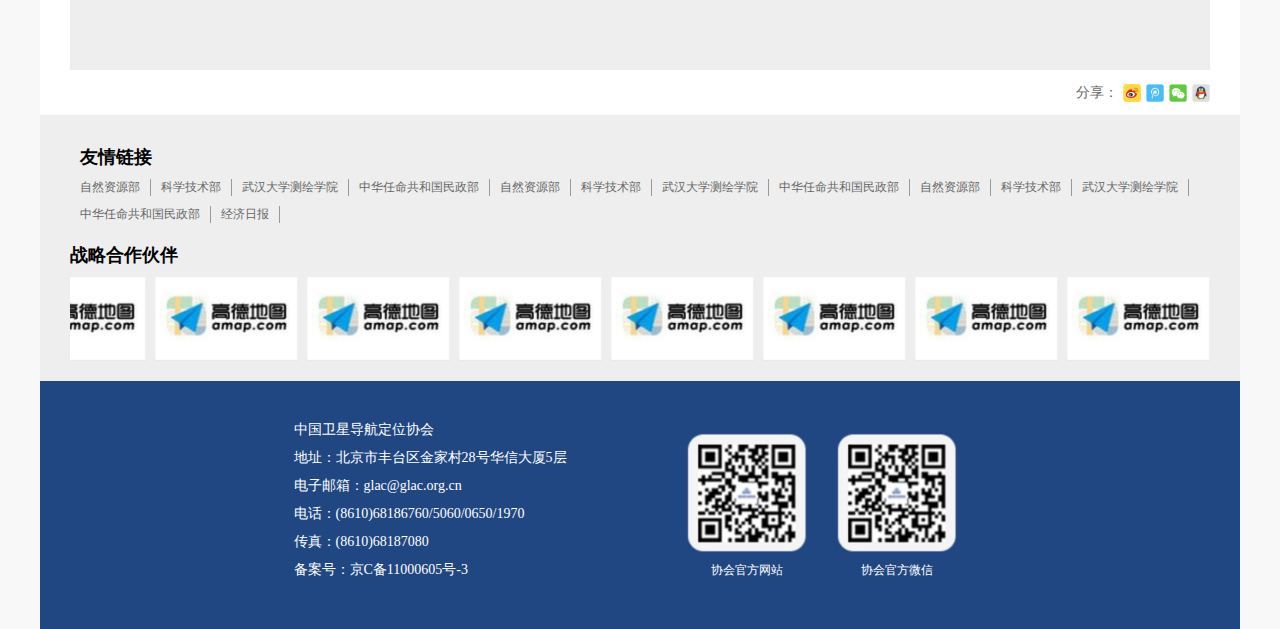
==== commit 4923a012: "页面完善" ====
--- a/detail.html
+++ b/detail.html
@@ -2,8 +2,9 @@
 <html lang="en">
 <head>
     <meta charset="UTF-8">
-    <meta name="viewport" content="width=device-width, initial-scale=1.0">
-    <title>中国卫星导航定位协会</title>
+    <meta name="robots" content="all">
+    <meta http-equiv="X-UA-Compatible" content="IE=edge">
+    <meta name="viewport" content="width=device-width, initial-scale=1.0, maximum-scale=1.0, minimum-scale=1.0, user-scalable=no, minimal-ui">    <title>中国卫星导航定位协会</title>
     <link rel="stylesheet" href="./css/reset.css">
     <link rel="stylesheet" href="./css/hover.css">
     <link rel="stylesheet" href="./css/detail.css">
@@ -31,7 +32,7 @@
                         <div class="nav-item"><a href="">首页</a></div> 
                         <div class="nav-item"><a href="">协会概况</a></div> 
                         <div class="nav-item">
-                            <a href="">新闻咨询</a>
+                            <a href="">新闻资讯</a>
                             <!-- 二级菜单 -->
                             <div class="select-menu">
                                 <div class="menu-list">
@@ -74,9 +75,6 @@
                         <span>EN</span>
                         <span class="login-btn">登录</span>
                     </div>
-                    <div class="logo">
-                        <img src="./images/index/logo-pc.png" alt="">
-                    </div>
                     <div class="search">
                         <input type="text">
                     </div>
@@ -88,6 +86,29 @@
                         <span>协会概况</span>
                         <span>新闻资讯</span>
                         <span>会员天地</span>
+                    </div>
+                    <div id="menuList" class="menu-list">
+                        <ul>
+                            <li><a href="">首页</a></li>
+                            <li><a href="">协会概况</a></li>
+                            <li class="submenu">
+                                <a href="#">新闻资讯</a>
+                                <ul class="secondary-menu">
+                                    <li><a href="">通知公告</a></li>
+                                    <li><a href="">协会动态</a></li>
+                                    <li><a href="">产业要闻</a></li>
+                                    <li><a href="">北斗应用</a></li>
+                                    <li><a href="">专家观点</a></li>
+                                    <li><a href="">协会党建</a></li>
+                                </ul>
+                            </li>
+                            <li><a href="">会员天地</a></li>
+                            <li><a href="">科技奖励</a></li>
+                            <li><a href="">产业大会</a></li>
+                            <li><a href="">标准</a></li>
+                            <li><a href="">科学普及</a></li>
+                            <li><a href="">联系我们</a></li>
+                        </ul>
                     </div>
                 </div>
                 <div class="slogan">
@@ -118,7 +139,7 @@
                     <p>1970年4月24日21时35分，中国第一颗人造卫星“东方红一号“从戈壁大漠腾空而起，无数人通过无线电波听到从太空中传回的《东方红》乐曲。这一幕，  微软雅里16  成为一代中国人不可磨灭的记忆 </p>
                 </div>
                 <div class="share">
-                    分享到：
+                    分享：
                     <span class="item1"></span>
                     <span class="item2"></span>
                     <span class="item3"></span>
@@ -150,7 +171,7 @@
                 </div>
             </div>
             <!-- 战略合作 -->
-            <div class="cooperation swiper-container4">
+            <div class="cooperation swiper-container" id="swiper4">
                 <h3>战略合作伙伴</h3>
                 <div class="swiper-wrapper">
                     <div class="swiper-slide">
@@ -189,8 +210,10 @@
             <div class="bottom-info">
                 <div class="left-text">
                     <p>中国卫星导航定位协会</p>
-                    <p>地址：北京市丰台区金家村28号华信大厦5层 | 电子邮箱：glac@glac.org.cn</p>
-                    <p>电话：(8610)68186760/5060/0650/1970 传真：(8610)68187080</p>
+                    <p>地址：<span>北京市丰台区金家村28号华信大厦5层</span></p>
+                    <p>电子邮箱：<span>glac@glac.org.cn</span></p>
+                    <p>电话：<span>(8610)68186760/5060/0650/1970</span></p>
+                    <p>传真：<span>(8610)68187080</span></p>
                     <p>备案号：京C备11000605号-3</p>
                 </div>
                 <div class="right-img">
@@ -207,6 +230,23 @@
         </div>
     </div>
     <script src="./js/rem.js"></script>
+    <script src="./js/common.js"></script>
     <script src="./js/swiper.min.js"> </script>
+    <script>
+        var mySwiper4 = new Swiper ('#swiper4', {
+            speed:5000,  //设置图片滚动速度
+            loop:true,
+            // 自动滚动，注意与上面的loop不一样，loop是指能否从最后位置滚动回第一的位置
+            autoplay:{
+                delay:1,   //每滚动一个图片后等待的时间，这里设置为1ms就是代表没有等待
+                disableOnInteraction:true, //触摸后不会停止自动滚动
+            },
+
+            //同时显示多少个图片
+            slidesPerView:8,   
+        })
+        //swiper中设置了图片的滚动动画是ease-out，需要改成linear才有平稳滚动的效果
+        mySwiper4.$wrapperEl.css({'-webkit-transition-timing-function': "linear","-moz-transition-timing-function": "linear","-ms-transition-timing-function": "linear","-o-transition-timing-function": "linear","transition-timing-function": "linear"});
+    </script>
 </body>
 </html>
--- a/css/detail.css
+++ b/css/detail.css
@@ -2,6 +2,225 @@
 .container {
   width: 1200px;
   margin: 0 auto;
+}
+
+.container li {
+  margin-bottom: 15px;
+  -webkit-box-align: center;
+      -ms-flex-align: center;
+          align-items: center;
+  display: -webkit-box;
+  display: -ms-flex;
+  display: -ms-flexbox;
+  display: flex;
+  -webkit-box-pack: justify;
+      -ms-flex-pack: justify;
+          justify-content: space-between;
+}
+
+.container li .dot {
+  display: inline-block;
+  width: 5px;
+  height: 5px;
+  background-color: #999;
+  border-radius: 50%;
+  margin-right: 15px;
+}
+
+.container li a {
+  display: inline-block;
+  width: 75%;
+  color: #666;
+  overflow: hidden;
+  -ms-text-overflow: ellipsis;
+  text-overflow: ellipsis;
+  white-space: nowrap;
+  font-size: 16px;
+}
+
+@media only screen and (max-width: 768px) {
+  .container li a {
+    font-size: .26rem;
+  }
+}
+
+.container li a:hover {
+  color: #73a2ff !important;
+}
+
+.container li a:before {
+  content: '';
+  display: inline-block;
+  width: 5px;
+  height: 5px;
+  background-color: #999;
+  border-radius: 50%;
+  margin-right: 15px;
+  vertical-align: 3px;
+}
+
+.container li .red-dot:before {
+  background-color: #d41f1f;
+}
+
+.container li span {
+  color: #999;
+}
+
+@media only screen and (max-width: 768px) {
+  .container li {
+    margin-bottom: .15rem;
+  }
+  .container li .dot {
+    margin-right: .15rem;
+    display: inline-block;
+    width: 0.05rem;
+    height: 0.05rem;
+  }
+  .container li a {
+    width: 100%;
+  }
+  .container li a:before {
+    width: .06rem;
+    height: .06rem;
+    margin-right: .15rem;
+  }
+  .container li span {
+    display: none;
+  }
+}
+
+.container .more {
+  position: absolute;
+  right: 30px;
+  top: 50px;
+  color: #204881;
+  font-size: 16px;
+}
+
+@media only screen and (max-width: 768px) {
+  .container .more {
+    font-size: .26rem;
+  }
+}
+
+@media only screen and (max-width: 768px) {
+  .container .more {
+    top: auto;
+    right: auto;
+    bottom: 0;
+    color: #fff;
+    font-size: .3rem;
+    text-align: center;
+    line-height: .85rem;
+    background-color: #cecccc;
+    display: inline-block;
+    width: 6.7rem;
+    height: 0.8rem;
+  }
+}
+
+.container .tab-title {
+  width: 70%;
+  margin-bottom: 30px;
+  border-bottom: 1px solid #666;
+}
+
+.container .tab-title span {
+  display: inline-block;
+  width: 140px;
+  height: 46px;
+  line-height: 46px;
+  text-align: right;
+  padding-right: 10px;
+  color: #333;
+  font-size: 22px;
+  font-weight: bold;
+  cursor: pointer;
+}
+
+.container .tab-title .active {
+  position: relative;
+  color: #fff;
+  padding-bottom: 1px;
+  background: linear-gradient(135deg, transparent 33px, #204881 0);
+}
+
+.container .tab-title .active:after {
+  content: '';
+  display: inline-block;
+  width: 140px;
+  height: 4px;
+  background-color: #d41f1f;
+  position: absolute;
+  right: 0;
+  bottom: -6px;
+}
+
+@media only screen and (max-width: 768px) {
+  .container .tab-title {
+    width: 100%;
+    margin-bottom: .3rem;
+    padding-bottom: .1rem;
+  }
+  .container .tab-title span {
+    width: 1.4rem;
+    height: .46rem;
+    margin-right: .2rem;
+    padding-right: .1rem;
+    font-size: .32rem;
+  }
+  .container .tab-title .active {
+    color: #204881;
+    background: #fff;
+  }
+  .container .tab-title .active:after {
+    width: 1.4rem;
+    height: .04rem;
+    bottom: -.3rem;
+  }
+}
+
+.container .special-title {
+  position: relative;
+  color: #204881;
+  font-weight: bold;
+  margin-bottom: 20px;
+  -webkit-box-align: center;
+      -ms-flex-align: center;
+          align-items: center;
+  display: -webkit-box;
+  display: -ms-flex;
+  display: -ms-flexbox;
+  display: flex;
+  font-size: 24px;
+}
+
+@media only screen and (max-width: 768px) {
+  .container .special-title {
+    font-size: .32rem;
+  }
+}
+
+.container .special-title:before {
+  content: '';
+  margin-right: 15px;
+  display: inline-block;
+  width: 5px;
+  height: 25px;
+  background-color: #d41f1f;
+}
+
+@media only screen and (max-width: 768px) {
+  .container .special-title {
+    margin-bottom: .2rem;
+  }
+  .container .special-title:before {
+    margin-right: .15rem;
+    display: inline-block;
+    width: 0.06rem;
+    height: 0.4rem;
+  }
 }
 
 @media only screen and (max-width: 768px) {
@@ -56,7 +275,7 @@
 }
 
 .header .pc-header .nav-wrap .nav-list {
-  padding: 20px 30px 0;
+  padding: 10px 30px;
   -webkit-box-pack: end;
       -ms-flex-pack: end;
           justify-content: flex-end;
@@ -64,10 +283,26 @@
   display: -ms-flex;
   display: -ms-flexbox;
   display: flex;
+  -webkit-transition: 0.3s;
+  transition: 0.3s;
 }
 
 .header .pc-header .nav-wrap .nav-list .nav-item {
   position: relative;
+  padding-bottom: 15px;
+}
+
+.header .pc-header .nav-wrap .nav-list .nav-item:hover {
+  -webkit-transition: 0.3s;
+  transition: 0.3s;
+}
+
+.header .pc-header .nav-wrap .nav-list .nav-item:hover > a {
+  background-color: #204881;
+}
+
+.header .pc-header .nav-wrap .nav-list .nav-item:hover .select-menu {
+  display: block;
 }
 
 .header .pc-header .nav-wrap .nav-list .nav-item a {
@@ -76,6 +311,8 @@
   font-weight: bold;
   padding: 6px 10px;
   font-size: 16px;
+  -webkit-transition: 0.3s;
+  transition: 0.3s;
 }
 
 @media only screen and (max-width: 768px) {
@@ -85,14 +322,18 @@
 }
 
 .header .pc-header .nav-wrap .nav-list .nav-item .select-menu {
+  display: none;
   position: absolute;
-  top: 40px;
+  top: 45px;
   left: -40px;
   z-index: 9999;
   color: #333;
+  border-radius: 5px;
   border: 1px solid #204881;
   font-size: 14px;
   background-color: rgba(255, 254, 255, 0.7);
+  -webkit-box-shadow: 0px 10px 30px 0px rgba(255, 255, 255, 0.1);
+          box-shadow: 0px 10px 30px 0px rgba(255, 255, 255, 0.1);
 }
 
 @media only screen and (max-width: 768px) {
@@ -162,6 +403,7 @@
 }
 
 .header .pc-header .nav-wrap .search span {
+  cursor: pointer;
   color: #fff;
   font-size: 18px;
   text-align: center;
@@ -196,16 +438,14 @@
 
 .header .m-header h3 {
   color: #666;
-  height: 1rem;
-  line-height: 1rem;
+  padding: .2rem 0;
   font-size: .4rem;
 }
 
 .header .m-header .banner {
   width: 100%;
-  height: 4rem;
-  padding: .4rem .2rem;
-  background-color: pink;
+  height: 3.5rem;
+  padding: .3rem .2rem .4rem;
   -webkit-box-align: center;
       -ms-flex-align: center;
           align-items: center;
@@ -220,6 +460,9 @@
   display: -ms-flex;
   display: -ms-flexbox;
   display: flex;
+  background: url("../images/index/banner-m.png") no-repeat;
+  background-size: 100%;
+  background-size: 100% 100%;
 }
 
 .header .m-header .banner .login-wrap {
@@ -268,8 +511,9 @@
 }
 
 .header .m-header .banner .search {
+  position: relative;
   width: 90%;
-  height: .8rem;
+  height: .6rem;
   background-color: #fff;
   -webkit-box-align: center;
       -ms-flex-align: center;
@@ -283,11 +527,23 @@
 
 .header .m-header .banner .search input {
   width: 100%;
-  height: .5rem;
+  height: .4rem;
+  padding-left: .4rem;
   border-radius: 0.2rem;
 }
 
+.header .m-header .banner .search:after {
+  content: '';
+  width: .36rem;
+  height: .36rem;
+  position: absolute;
+  right: .2rem;
+  background: url("../images/Search.png") no-repeat;
+  background-size: 100%;
+}
+
 .header .m-header .nav-wrap {
+  position: relative;
   height: 1rem;
   color: #fff;
   font-size: .36rem;
@@ -342,6 +598,63 @@
   font-weight: bold;
 }
 
+.header .m-header .nav-wrap .menu-list {
+  position: absolute;
+  left: -1.8rem;
+  top: 1rem;
+  z-index: 9999;
+  background-color: #eee;
+}
+
+.header .m-header .nav-wrap .menu-list ul {
+  width: 1.8rem;
+  padding: .1rem 0;
+  position: relative;
+}
+
+.header .m-header .nav-wrap .menu-list ul li {
+  padding: .1rem .2rem;
+}
+
+.header .m-header .nav-wrap .menu-list ul li a {
+  font-weight: bold;
+}
+
+.header .m-header .nav-wrap .menu-list ul li a:before {
+  display: none;
+}
+
+.header .m-header .nav-wrap .menu-list ul .secondary-menu {
+  width: 0;
+  height: 100%;
+  position: absolute;
+  top: 0;
+  left: 1.78;
+  background-color: #FFF;
+  -webkit-transition: 0.3s;
+  transition: 0.3s;
+}
+
+.header .m-header .nav-wrap .menu-list ul .secondary-menu li a {
+  font-weight: normal;
+}
+
+.header .m-header .nav-wrap .menu-list ul .active {
+  background-color: #fff;
+  border-left: 1px solid #d41f1f;
+}
+
+.header .m-header .nav-wrap .menu-list ul .active > a {
+  color: #000 !important;
+}
+
+.header .m-header .nav-wrap .menu-list ul .active .secondary-menu {
+  width: 1.8rem;
+  left: 1.78rem;
+  -webkit-transition: 0.3s;
+  transition: 0.3s;
+}
+
 .header .m-header .slogan {
   padding: .2rem;
 }
@@ -466,7 +779,7 @@
 }
 
 .footer .bottom-info .right-img div {
-  margin-right: 20px;
+  margin-right: 30px;
   -webkit-box-align: center;
       -ms-flex-align: center;
           align-items: center;
@@ -529,9 +842,9 @@
     padding-left: .2rem;
   }
   .footer .cooperation .swiper-wrapper .swiper-slide {
-    width: 1.5rem !important;
-    height: .9rem !important;
-    margin-right: .1rem;
+    width: 1.8rem !important;
+    height: 1.2rem !important;
+    margin-right: .2rem;
   }
   .footer .bottom-info {
     width: 100%;
@@ -703,6 +1016,10 @@
   height: 18px;
 }
 
+.main-cont .article .share span:last-child {
+  display: none;
+}
+
 .main-cont .article .share .item1 {
   background: url("../images/share-icon1.png") no-repeat;
   background-size: 100%;
@@ -727,4 +1044,61 @@
   background: url("../images/share-icon5.png") no-repeat;
   background-size: 100%;
 }
+
+@media only screen and (max-width: 768px) {
+  .main-cont {
+    padding: .3rem 0 0;
+  }
+  .main-cont .article .title {
+    height: auto;
+    padding: .4rem;
+    margin-bottom: .3rem;
+    -webkit-box-align: start;
+        -ms-flex-align: start;
+            align-items: flex-start;
+  }
+  .main-cont .article .title h3 {
+    width: 100%;
+    font-size: .4rem;
+    text-align: left;
+    margin-bottom: .2rem;
+  }
+  .main-cont .article .title p {
+    text-align: left;
+  }
+  .main-cont .article .title p span {
+    margin-right: .2rem;
+    margin-left: 0;
+  }
+  .main-cont .article .cont {
+    padding: .4rem;
+  }
+  .main-cont .article .cont p {
+    line-height: .6rem;
+    margin-bottom: .4rem;
+  }
+  .main-cont .article .cont .img-wrap {
+    margin-bottom: .3rem;
+  }
+  .main-cont .article .cont .img-wrap img {
+    width: 6rem;
+    height: 3.5rem;
+    margin-bottom: .2rem;
+  }
+  .main-cont .article .share {
+    height: .8rem;
+    padding-right: .2rem;
+  }
+  .main-cont .article .share span {
+    margin-left: .2rem;
+    display: inline-block;
+    width: 0.36rem;
+    height: 0.36rem;
+    display: none;
+  }
+  .main-cont .article .share span:last-child {
+    display: block;
+    margin-left: 0;
+  }
+}
 /*# sourceMappingURL=detail.css.map */